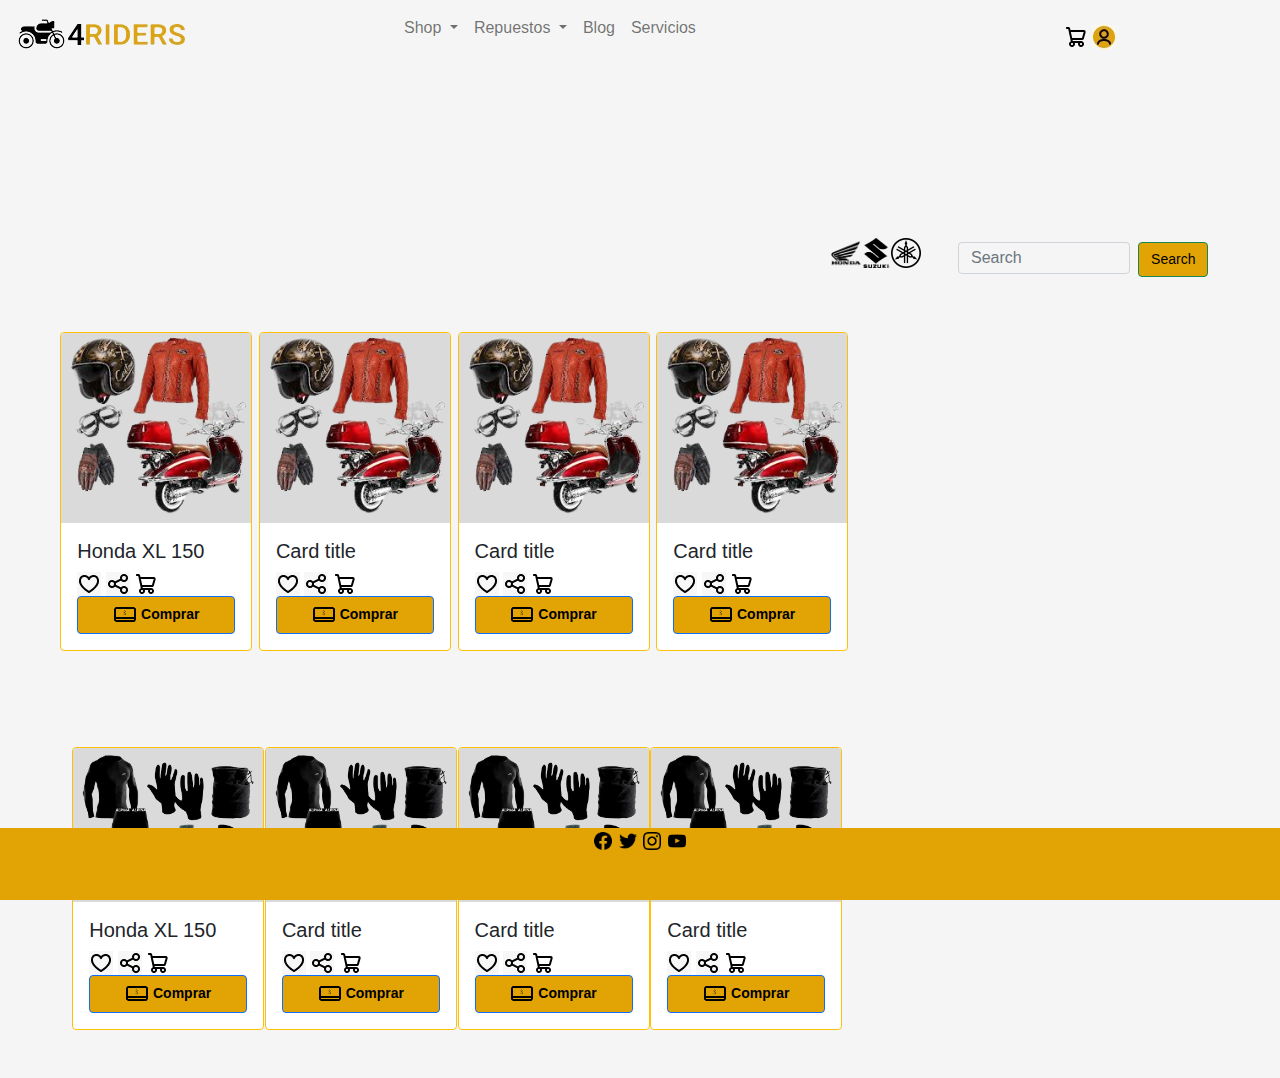
==== pages/assesorios.html @ 58c210e9 "first commit" ====
<!DOCTYPE html>
<html lang="en">
<head>
    <meta charset="UTF-8">
    <meta http-equiv="X-UA-Compatible" content="IE=edge">
    <meta name="viewport" content="width=device-width, initial-scale=1.0">
<!--linkBoostraps-->
<link rel="stylesheet" href="../bootstrap/css/bootstrap.css">
<!--estilosCss-->
<link rel="stylesheet" href="../css/main.css">

    <title>Accesorios</title>
</head>
<body id="gridAreas"class="bodyPages">
   
  <!-----------header---------->
<header>
  <!------logo------->
    <div class="imgLogo">
        <a href="../index.html"><img src="../img/logo4rider.png" class="img-fluid" alt=""></a>
    </div>
</header>

<!-----------menuNavegacion---------->

<nav class="navbar navbar-expand-lg navbar-light menu menuPages">
    <div class="container-fluid">
       <button class="navbar-toggler" type="button" data-bs-toggle="collapse" data-bs-target="#navbarSupportedContent" aria-controls="navbarSupportedContent" aria-expanded="false" aria-label="Toggle navigation">
        <span class="navbar-toggler-icon"></span>
      </button>
      <div class="collapse navbar-collapse" id="navbarSupportedContent">
        <ul class="navbar-nav me-auto mb-2 mb-lg-0 menuNav">
            <li class="nav-item dropdown">
                <a class="nav-link dropdown-toggle" href="#" id="navbarDropdown" role="button" data-bs-toggle="dropdown" aria-expanded="false">
                  Shop
                </a>
                <ul class="dropdown-menu" aria-labelledby="navbarDropdown">
                  <li><a class="dropdown-item" href="../pages/enduro.html">Enduro</a></li>
                  <li><a class="dropdown-item" href="../pages/custom.html">Custom</a></li>
                  <li><hr class="dropdown-divider"></li>
                  <li><a class="dropdown-item" href="../pages/scooter.html">Sccoter</a></li>
                  <li><a class="dropdown-item" href="../pages/econo.html">Econo</a></li>
                </ul>
              </li>
          <li class="nav-item dropdown">
            <a class="nav-link dropdown-toggle" href="#" id="navbarDropdown" role="button" data-bs-toggle="dropdown" aria-expanded="false">
            Repuestos
            </a>
            <ul class="dropdown-menu" aria-labelledby="navbarDropdown">
              <li><a class="dropdown-item" href="../pages/assesorios.html">Accesorios</a></li>
              <li><a class="dropdown-item" href="../pages/cubiertas.html">Cubiertas</a></li>
              <li><hr class="dropdown-divider"></li>
              
            </ul>
          </li>
          <li class="nav-item">
            <a class="nav-link" href="../pages/Blog.html">Blog</a>
          </li>
          <li class="nav-item">
            <a class="nav-link" href="../pages/Servicios.html">Servicios</a>
          </li>
        </ul>
      </div>
    </div>
  </nav>


<!-----------contenido---------->

<section id="hero">


<section class="pintado ">

  <!--logoMarcas-->

  <div class="container marcasPadre ">
    <div class="row smartphoneMarcas">
    <div class="col-12 col-md-12 imgMarcas d-flex">
    <img src="/img/honda-removebg-preview.png" alt="" class="LogodeMcarcasPages">
   
      <img src="/img/suzuki-removebg-preview.png" alt="" class="LogodeMcarcasPages">
  
      <img src="/img/yamaha-removebg-preview.png" alt="" class="LogodeMcarcasPages">

      
   </div>
   <form class="d-flex m-1 buscar">
    <input class="form-control me-2 busquedaBuscar" type="search" placeholder="Search" aria-label="Search">
    <button class="btn btn-outline-success botonBuscar" type="submit">Search</button>
  </form>
</div>

</section>

<!-----------galeriaDeCompras---------->

  <div class="container">
    <div class="row">
      <div class="col-12 col-md-3 p-5"><div class="card border border-warning" style="width: 12rem;">
  <img src="../img/kiss2-removebg-preview.png" class="card-img-top" alt="...">
  <div class="card-body">
    <h5 class="card-title">Honda XL 150</h5>
    <div><img src="../img/corazon.jpeg" alt="">
      <img src="../img/compartir.jpeg" alt="">
          <img src="../img/carrito.png" alt=""></div>
        <a href="#" class="btn btn-primary container-fluid fw-bold"><img src="../img/pagar.png" alt=""> Comprar</a>
  </div>
</div></div>
      <div class="col-12 col-md-3 p-5"><div class="card border border-warning" style="width: 12rem;">
  <img src="../img/kiss2-removebg-preview.png" class="card-img-top" alt="...">
  <div class="card-body">
    <h5 class="card-title">Card title</h5>
   <div><img src="../img/corazon.jpeg" alt="">
  <img src="../img/compartir.jpeg" alt="">
      <img src="../img/carrito.png" alt=""></div>
    <a href="#" class="btn btn-primary container-fluid fw-bold"><img src="../img/pagar.png" alt=""> Comprar</a>
  </div>
</div></div>
      <div class="col-12 col-md-3 p-5"><div class="card border border-warning" style="width: 12rem;">
  <img src="../img/kiss2-removebg-preview.png" class="card-img-top" alt="...">
  <div class="card-body">
    <h5 class="card-title">Card title</h5>
    <div><img src="../img/corazon.jpeg" alt="">
      <img src="../img/compartir.jpeg" alt="">
          <img src="../img/carrito.png" alt=""></div>
        <a href="#" class="btn btn-primary container-fluid fw-bold"><img src="../img/pagar.png" alt=""> Comprar</a>
  </div>
</div>
</div>
      <div class="col-12 col-md-3 p-5 "><div class="card border border-warning" style="width: 12rem;">
  <img src="../img/kiss2-removebg-preview.png" class="card-img-top" alt="...">
  <div class="card-body ">
    <h5 class="card-title">Card title</h5>
    <div><img src="../img/corazon.jpeg" alt="">
      <img src="../img/compartir.jpeg" alt="">
          <img src="../img/carrito.png" alt=""></div>
        <a href="#" class="btn btn-primary container-fluid fw-bold "><img src="../img/pagar.png" alt=""> Comprar</a>
  </div>
</div>
</div>
<div class="container">
  <div class="row">
    <div class="col-12 col-md-3 p-5"><div class="card border border-warning" style="width: 12rem;">
<img src="../img/kiss3-removebg-preview.png" class="card-img-top" alt="...">
<div class="card-body">
  <h5 class="card-title">Honda XL 150</h5>
  <div><img src="../img/corazon.jpeg" alt="">
    <img src="../img/compartir.jpeg" alt="">
        <img src="../img/carrito.png" alt=""></div>
      <a href="#" class="btn btn-primary container-fluid fw-bold"><img src="../img/pagar.png" alt=""> Comprar</a>
</div>
</div></div>
    <div class="col-12 col-md-3 p-5"><div class="card border border-warning" style="width: 12rem;">
<img src="../img/kiss3-removebg-preview.png" class="card-img-top" alt="...">
<div class="card-body">
  <h5 class="card-title">Card title</h5>
 <div><img src="../img/corazon.jpeg" alt="">
<img src="../img/compartir.jpeg" alt="">
    <img src="../img/carrito.png" alt=""></div>
  <a href="#" class="btn btn-primary container-fluid fw-bold"><img src="../img/pagar.png" alt=""> Comprar</a>
</div>
</div></div>
    <div class="col-12 col-md-3 p-5"><div class="card border border-warning" style="width: 12rem;">
<img src="../img/kiss3-removebg-preview.png" class="card-img-top" alt="...">
<div class="card-body">
  <h5 class="card-title">Card title</h5>
  <div><img src="../img/corazon.jpeg" alt="">
    <img src="../img/compartir.jpeg" alt="">
        <img src="../img/carrito.png" alt=""></div>
      <a href="#" class="btn btn-primary container-fluid fw-bold"><img src="../img/pagar.png" alt=""> Comprar</a>
</div>
</div>
</div>
    <div class="col-12 col-md-3 p-5 "><div class="card border border-warning" style="width: 12rem;">
<img src="../img/kiss3-removebg-preview.png" class="card-img-top" alt="...">
<div class="card-body ">
  <h5 class="card-title">Card title</h5>
  <div><img src="../img/corazon.jpeg" alt="">
    <img src="../img/compartir.jpeg" alt="">
        <img src="../img/carrito.png" alt=""></div>
      <a href="#" class="btn btn-primary container-fluid fw-bold "><img src="../img/pagar.png" alt=""> Comprar</a>
</div>
</div>
</div>

</section>



<aside>
   <!--usercarrito-->

  <div class="container">
    <div class="row">
      <div class="col-12 col-md-12 m-4">
        <img src="../img/carrito.png" alt="">
        <img src="../img/user.jpeg" alt="">
      </div>
     </div>
  </div>


</aside>



<footer>
  <div class="logoFace">
    <a href="https://www.facebook.com/"><img src="../img/Facebook - Negative.png" alt="" class="redes"></a>
    <a href="https://twitter.com/?lang=es"><img src="../img/Twitter - Negative.png" alt="" class="redes"></a>
    <a href="https://www.instagram.com/?hl=es-la"> <img src="../img/Instagram - Negative.png" alt="" class="redes"></a>
    <a href="https://www.youtube.com/"><img src="../img/YouTube - Negative.png" alt="" class="redes"></a>
    </div>
</footer>


    <!--boostrapsJs-->
    <script src="../bootstrap/js/bootstrap.js"></script>
</body>
</html>
---- css/main.css ----
* {
    margin: 0;
    padding: 0;
    font-family: 'Roboto', sans-serif;
}

 
 /*mobileFirts*/

/*-----------------------------------smartphone-----------------------------------------------------------*/
@media (max-width : 475px)
{
 /*body*/
 
 .bodyIndex{
    width: 95%;
    height: 100vh;
    background-image: url(../img/homemoto.jpeg);
    background-size: cover;
    background-repeat: no-repeat;
}

 

   #gridAreas{
  display: grid;
    grid-template-areas:"menu cabeza lateral"
     "menu cabeza lateral"
     "hero hero lateral"
     "hero hero lateral"
     "pie pie pie";
     ;grid-template-columns: 30% 30% 30%;
     ;grid-template-rows: 1fr 1fr 5fr 5fr 1fr;
}
  
header{
    grid-area: cabeza;
   
}

/*menuNavegacion*/

nav{
    grid-area: menu;
   
}
.menu{
    display: flex;
    flex-direction: row;
  align-items: flex-start;
  
 
    
}

 


.menuNav ul li a {
    display: block;
text-decoration: none;
   
}

.menuNav li:hover:before {
    width: 100%;
}

.menuNav ul li::before {
    content:"";
    height: 6px;
    width:0%;
    background: #E2A405;
    position: absolute;
    left: 0;
    transition: 0.4s ease-out;
   
}


#hero{
    grid-area: hero;
width: 80%;
height: 80%;
}

/*tituloIndex*/
.heroTitle {
    width: 50%;
    color: #4D4D4D;;
    text-transform: uppercase;
   position: relative;
   left: 13%;
  
}

    

.heroSubtitle {
    width: 50%;
     color: #4D4D4D;;
    position: relative;
    left: 13%;
     
}
.btn{
    background-color: #E2A405;
    font-size: 14px;
    color: black;
}
.card-img-top{
    background-color: #dadada;
}
aside{
    grid-area: lateral;
   
}
.logoMarcas{
    width: 60%;
}
.LogodeMcarcas{
    width:50px;
    height: 50px;
    padding: 5px;
}


footer {
    grid-area: pie;
    background-color: #E2A405;
    color:  #4D4D4D;
    text-align: center;
    width: 100%;
    height: 8%;
    position: fixed;
    bottom: 0;
}


#hero {
    grid-area: hero;


   }
.tituloBusqueda{
    display: flex;
    flex-direction: row;
    justify-content: space-around;

}

.titulo{
    width: 40%;
font-size: 25px;
color: #4D4D4D;;
text-transform: uppercase;



}
.tituloServicios{
font-size: 15px;
padding: 10px;
margin: 10px; 
position: relative;
left: 5px;
}


.formPadre {
padding: 5px;
margin: 5px; 
width: 100%;
display: flex;
flex-direction: column;
justify-content: space-between;
align-items: flex-start;
}

.formNombre {
padding: 5px;
margin: 10px;
}
.formNombre input {
width: 80%;
border-color: transparent;
border-bottom: 1px solid #E2A405;

}


.formPadre2{
    padding: 5px;
    margin: 5px; 
    width: 100%;
    display: flex;
    flex-direction: column;
    justify-content: space-between;
    align-items: flex-start;
}
.formDni{
    padding: 5px;
    margin: 10px;
}

.formDni input {
width: 80%;
border-color: transparent;
border-bottom: 1px solid #E2A405;

}

.formEmail{
    padding: 5px;
    margin: 10px;
}
.formEmail input {
width: 80%;
border-color: transparent;
border-bottom: 1px solid #E2A405;

}
.formTlf {
    padding: 5px;
    margin: 10px;
}
.formTlf input {
width: 80%;
border-color: transparent;
border-bottom: 1px solid #E2A405;
}


.formPadre3{
    padding: 5px;
    margin: 5px; 
    width: 100%;
display: flex;
flex-direction: row;
justify-content: space-evenly;
align-items: flex-start;
}
.formPadre4{
    padding: 5px;
    margin: 5px; 
    width: 100%;
display: flex;
flex-direction: row;
justify-content: space-evenly;
align-items: flex-start;

}
.enviar{
padding-top: 50px;
display: flex;
flex-direction: column;
align-items: center;
}
.enviar input {
 background-color: #E2A405;
 width: 20%;
 height: 25px;

}

/*laterales*/
aside {
    grid-area: lateral;
    width: 100%;
    height: 100%;
   
  }
  


/*-----------------------------------------shopPagesSmartphone--------------------------------------------**/
.bodyPages{
    width: 100%;
    height: 100vh;
    background-color: whitesmoke;
}

.LogodeMcarcasPages{
width: 25px;

}
.menuPages{
    height: 50%;
}
.pintado{
   width: 125%;
    height: 10%;
 
}
.marcasPadre{
  width: 100%;
    height: 100%;
   
      

}
.imgMarcas{
    width: 60px;
    height: 100%;
    position: relative;
    right: 10px;
}

.buscar{
  width: 10%;
    position: relative;
    left: 10px;
}
  

.busquedaBuscar{
    width: 100px;
    height: 35px;
}
.botonBuscar{
    width: 80px;
    height: 40px;
}
/*----------------------------------------smartphonepagesServicio-------------------------------------*/
.bodyPages{
    width:100%;
    height: 150vh;
 background-color: #fff;
}
#hero {
    grid-area: hero;


   }
.tituloBusqueda{
    display: flex;
    flex-direction: row;
    justify-content: space-around;

}

.titulo{
    width: 40%;
font-size: 25px;
color: #4D4D4D;;
text-transform: uppercase;



}
.tituloServicios{
font-size: 15px;
padding: 10px;
margin: 10px; 
position: relative;
left: 5px;
}


.formPadre {
padding: 5px;
margin: 5px; 
width: 100%;
display: flex;
flex-direction: column;
justify-content: space-between;
align-items: flex-start;
}

.formNombre {
padding: 5px;
margin: 10px;
}
.formNombre input {
width: 80%;
border-color: transparent;
border-bottom: 1px solid #E2A405;

}


.formPadre2{
    padding: 5px;
    margin: 5px; 
    width: 100%;
    display: flex;
    flex-direction: column;
    justify-content: space-between;
    align-items: flex-start;
}
.formDni{
    padding: 5px;
    margin: 10px;
}

.formDni input {
width: 80%;
border-color: transparent;
border-bottom: 1px solid #E2A405;

}

.formEmail{
    padding: 5px;
    margin: 10px;
}
.formEmail input {
width: 80%;
border-color: transparent;
border-bottom: 1px solid #E2A405;

}
.formTlf {
    padding: 5px;
    margin: 10px;
}
.formTlf input {
width: 80%;
border-color: transparent;
border-bottom: 1px solid #E2A405;
}


.formPadre3{
    padding: 5px;
    margin: 5px; 
    width: 100%;
display: flex;
flex-direction: row;
justify-content: space-evenly;
align-items: flex-start;
}
.formPadre4{
    padding: 5px;
    margin: 5px; 
    width: 100%;
display: flex;
flex-direction: row;
justify-content: space-evenly;
align-items: flex-start;

}
.enviar{
padding-top: 50px;
display: flex;
flex-direction: column;
align-items: center;
}
.enviar input {
 background-color: #E2A405;
 width: 20%;
 height: 25px;

}

/*laterales*/
aside {
    grid-area: lateral;
    width: 100%;
    height: 100%;
   
  }

}


/*-------------------------------------------tablet-----------------------------------------------------*/

@media ( min-width :476px) and ( max-width :1023px) 
{

/*body*/

.bodyIndex{
    width: 100%;
    height: 100vh;
    background-image:url(../img/homemoto.jpeg);
    background-size: cover;
    background-position: center;
    background-repeat: no-repeat;
}
#gridAreas{
      display: grid;
    grid-template-areas:"cabeza menu lateral"
     "cabeza menu lateral"
     "hero hero lateral"
     "hero hero lateral"
     "pie pie pie";
     ;grid-template-columns: 30% 50% 20%;
     ;grid-template-rows: 1fr 1fr 5fr 5fr 1fr;
}

header{
    grid-area: cabeza;
   
}

/*menuNavegacion*/

nav{
    grid-area: menu;
   
}
.menu{
    display: flex;
    flex-direction: row;
  align-items: flex-start;
  
 
    
}

 


.menuNav ul li a {
    display: block;
text-decoration: none;
   
}

.menuNav li:hover:before {
    width: 100%;
}

.menuNav ul li::before {
    content:"";
    height: 6px;
    width:0%;
    background: #E2A405;
    position: absolute;
    left: 0;
    transition: 0.4s ease-out;
   
}


#hero{
    grid-area: hero;
width: 80%;
height: 80%;
}

/*tituloIndex*/
.heroTitle {
    width: 50%;
    color: #4D4D4D;;
    text-transform: uppercase;
   position: relative;
   left: 13%;
   top: 5%;
}

    

.heroSubtitle {
    width: 50%;
     color: #4D4D4D;;
    position: relative;
    left: 13%;
    top: 5%;
     
}
.btn{
    background-color: #E2A405;
    font-size: 14px;
    color: black;
}
.card-img-top{
    background-color: #dadada;
}
aside{
    grid-area: lateral;
   
}

.LogodeMcarcas{
    width:50px;
    height: 50px;
    padding: 5px;
}
.container{
  width: 97%;

}


footer {
    grid-area: pie;
    background-color: #E2A405;
    color:  #4D4D4D;
    text-align: center;
    width: 100%;
    height: 8%;
    position: fixed;
    bottom: 0;
}
/*-----------------------------------------shopPagesTablet--------------------------------------------**/
.bodyPages{
    width: 100%;
    height: 100vh;
    background-color: whitesmoke;
}

.LogodeMcarcasPages{
width: 30px;

}
.menuPages{
    height: 50%;
}
.pintado{
  
    width: 125%;
    height: 10%;
  
}
.marcasPadre{
  width: 40%;
    height: 100%;
    position: relative;
    left: 50%;

}
.imgMarcas{
    width: 30%;
    height: 100%;
}

.buscar{
    width: 67%;
    height: 10%;
}
/*--------------------------------------pagesServiciosTablet-----------------------*/

.bodyIndex{
    width: 90%;
    height: 90vh;
  background-color: whitesmoke;
}

    /*logoPrincipal*/
    
    .logo {
    
        width: 100%;
        height: 100%;
        display: flex;
        flex-direction: row;
        justify-content: flex-start;
        align-items: flex-end;
    }
    .imgLogo{
    width: 80%;
    height: 60%;
    padding: 5px;
    margin: 5px;
    
    
    }
    
    /*contenido*/
    
    #hero {
        grid-area: hero;
    padding-top: 100px;
    
       }
   .tituloServicios{
   position: relative;
   left: 3%;
        
     
    }
  


.tituloPages{
    width: 30%;
    font-size: 25px;
    color: #4D4D4D;;
    text-transform: uppercase;
    position: relative;
  padding: 15px;
  margin: 10px;

   
  
}



.formPadre {
    padding: 10px;
    margin: 10px; 
    width: 100%;
    height: 505;
    display: flex;
   flex-direction: row;
   justify-content: space-around;
   align-items: flex-start;
}

.formNombre {
    width: 30%;
}
.formNombre input {
    width: 80%;
   border-color: transparent;
 border-bottom: 1px solid #E2A405;
  
}


.formPadre2{
    padding: 10px;
    margin: 10px; 
    width: 100%;
    height: 505;
    display: flex;
   flex-direction: row;
   justify-content: space-around;
   align-items: flex-start;
}
.formDni{
    width: 30%;
}

.formDni {
    width: 30%;
}
.formDni input {
    width: 80%;
    border-color: transparent;
  border-bottom: 1px solid #E2A405;
   
 }

 .formEmail{
    width: 30%;
 }
 .formEmail input {
    width: 80%;
    border-color: transparent;
  border-bottom: 1px solid #E2A405;
   
 }
.formTlf {
    width: 30%;
}
 .formTlf input {
    width: 80%;
    border-color: transparent;
  border-bottom: 1px solid #E2A405;
}


.formPadre3{
    padding: 10px;
    margin: 10px; 
    width: 100%;
    height: 505;
    display: flex;
   flex-direction: row;
   justify-content: space-evenly;
   align-items: flex-start;
}
.enviar{
    padding-top: 50px;
    display: flex;
    flex-direction: column;
    align-items: center;
}
 .enviar input {
     background-color: #E2A405;
     width: 20%;
     height: 25px;

 }

    /*laterales*/
    aside {
        grid-area: lateral;
        width: 100%;
        height: 100%;
        
       
      }
 /*logosMarcas*/

.marcasLogoPages{
    width: 28px;
    height:25px;
    padding: 5px;
    margin: 5px;
   
  
}
.logoDeMarcasPages{
    width: 15%;
    padding: 5px;
  margin: 5px;
  position: relative;
  left: 80%;
  bottom: 26%;

 

}


.marcasLogoPagesSmarphone{
    display: none;
   
  
}
.logoDeMarcasPagesSmarphone{
  display: none;

}

.carritoPages{
    width: 50%;   
   height: 12%;
   padding: 5px;
   margin: 5px;
   display: flex;
   flex-direction: row;
   justify-content: flex-start;
   align-items: center
  }
  
  .userCarritoPages{
     width: 30%;
     height: 35%;
     padding: 2px;
     margin: 2px;
    }

    /*barraDeBusqueda*/
.busqueda{
    width: 100%;
    height: 50px;
    max-width: 400px;
    position: relative;
    bottom:33%;
    left: 94%;
    overflow: hidden;
    
}
.buscar input {
    width: 80%;
    height: 40%;
    background: none;
    color: #fff;
    

}
.busquedaSmarphone{
    display: none;
}
    /*footer*/
    
     footer {
        grid-area: pie;
        background-color: #E2A405;
        color:  #4D4D4D;
        text-align: center;
        width: 100%;
        height: 8%;
        position: fixed;
        bottom: 0;
    }
    .redes {
        width: 20px;
        padding: 1px;
       
    }
    /*iconoWs*/
    .iconoWs {
        width: 45px;
        position: fixed;
        left: 95%;
      top: 89%;
    }

}


/*-----------------------------------desktop-----------------------------------------------------------*/
@media ( min-width :1024px) 
{


.bodyIndex{
    width: 95%;
    height: 100vh;
    background-image: url(../img/homemoto.jpeg);
    background-size: cover;
    background-repeat: no-repeat;
}

#gridAreas{
 display: grid;
    grid-template-areas:"cabeza menu lateral"
     "cabeza menu lateral"
     "hero hero lateral"
     "hero hero lateral"
     "pie pie pie";
     ;grid-template-columns: 30% 50% 20%;
     ;grid-template-rows: 1fr 1fr 5fr 5fr 1fr;
}

header{
    grid-area: cabeza;
   
}

/*menuNavegacion*/

nav{
    grid-area: menu;
   
}
.menu{
    display: flex;
    flex-direction: row;
  align-items: flex-start;
  
 
    
}

 


.menuNav ul li a {
    display: block;
text-decoration: none;
   
}

.menuNav li:hover:before {
    width: 100%;
}

.menuNav ul li::before {
    content:"";
    height: 6px;
    width:0%;
    background: #E2A405;
    position: absolute;
    left: 0;
    transition: 0.4s ease-out;
   
}


#hero{
    grid-area: hero;
width: 80%;
height: 80%;
}

/*tituloIndex*/
.heroTitle {
    width: 50%;
    color: #4D4D4D;;
    text-transform: uppercase;
   position: relative;
   left: 13%;
   top: 5%;
}

    

.heroSubtitle {
    width: 50%;
     color: #4D4D4D;;
    position: relative;
    left: 13%;
    top: 5%;
     
}
.btn{
    background-color: #E2A405;
    font-size: 14px;
    color: black;
}
.card-img-top{
    background-color: #dadada;
}
aside{
    grid-area: lateral;
   
}

.LogodeMcarcas{
    width:50px;
    height: 50px;
    padding: 5px;
}
.container{
  width: 97%;

}


footer {
    grid-area: pie;
    background-color: #E2A405;
    color:  #4D4D4D;
    text-align: center;
    width: 100%;
    height: 8%;
    position: fixed;
    bottom: 0;
}

/*-----------------------------------------shopPages--------------------------------------------**/
.bodyPages{
    width: 100%;
    height: 100vh;
    background-color: whitesmoke;
}

.LogodeMcarcasPages{
width: 30px;

}
.menuPages{
    height: 50%;
}
.pintado{
  
    width: 125%;
    height: 10%;
  
}
.marcasPadre{
  width: 40%;
    height: 100%;
    position: relative;
    left: 50%;

}
.imgMarcas{
    width: 30%;
    height: 100%;
}

.buscar{
    width: 67%;
    height: 10%;
}
/*--------------------------------------pagesServicios-----------------------*/



.bodyIndex{
    width: 90%;
    height: 90vh;
  background-color: whitesmoke;
}

    /*logoPrincipal*/
    
    .logo {
    
        width: 100%;
        height: 100%;
        display: flex;
        flex-direction: row;
        justify-content: flex-start;
        align-items: flex-end;
    }
    .imgLogo{
    width: 80%;
    height: 60%;
    padding: 5px;
    margin: 5px;
    
    
    }
    
    /*contenido*/
    
    #hero {
        grid-area: hero;
    padding-top: 100px;
    
       }
   .tituloServicios{
   position: relative;
   left: 3%;
        
     
    }
  


.tituloPages{
    width: 30%;
    font-size: 25px;
    color: #4D4D4D;;
    text-transform: uppercase;
    position: relative;
  padding: 15px;
  margin: 10px;

   
  
}



.formPadre {
    padding: 10px;
    margin: 10px; 
    width: 100%;
    height: 505;
    display: flex;
   flex-direction: row;
   justify-content: space-around;
   align-items: flex-start;
}

.formNombre {
    width: 30%;
}
.formNombre input {
    width: 80%;
   border-color: transparent;
 border-bottom: 1px solid #E2A405;
  
}


.formPadre2{
    padding: 10px;
    margin: 10px; 
    width: 100%;
    height: 505;
    display: flex;
   flex-direction: row;
   justify-content: space-around;
   align-items: flex-start;
}
.formDni{
    width: 30%;
}

.formDni {
    width: 30%;
}
.formDni input {
    width: 80%;
    border-color: transparent;
  border-bottom: 1px solid #E2A405;
   
 }

 .formEmail{
    width: 30%;
 }
 .formEmail input {
    width: 80%;
    border-color: transparent;
  border-bottom: 1px solid #E2A405;
   
 }
.formTlf {
    width: 30%;
}
 .formTlf input {
    width: 80%;
    border-color: transparent;
  border-bottom: 1px solid #E2A405;
}


.formPadre3{
    padding: 10px;
    margin: 10px; 
    width: 100%;
    height: 505;
    display: flex;
   flex-direction: row;
   justify-content: space-evenly;
   align-items: flex-start;
}
.enviar{
    padding-top: 50px;
    display: flex;
    flex-direction: column;
    align-items: center;
}
 .enviar input {
     background-color: #E2A405;
     width: 20%;
     height: 25px;

 }

    /*laterales*/
    aside {
        grid-area: lateral;
        width: 100%;
        height: 100%;
        
       
      }
 /*logosMarcas*/

.marcasLogoPages{
    width: 28px;
    height:25px;
    padding: 5px;
    margin: 5px;
   
  
}
.logoDeMarcasPages{
    width: 15%;
    padding: 5px;
  margin: 5px;
  position: relative;
  left: 80%;
  bottom: 26%;

 

}


.marcasLogoPagesSmarphone{
    display: none;
   
  
}
.logoDeMarcasPagesSmarphone{
  display: none;

}

.carritoPages{
    width: 50%;   
   height: 12%;
   padding: 5px;
   margin: 5px;
   display: flex;
   flex-direction: row;
   justify-content: flex-start;
   align-items: center
  }
  
  .userCarritoPages{
     width: 30%;
     height: 35%;
     padding: 2px;
     margin: 2px;
    }

    /*barraDeBusqueda*/
.busqueda{
    width: 100%;
    height: 50px;
    max-width: 400px;
    position: relative;
    bottom:33%;
    left: 94%;
    overflow: hidden;
    
}
.buscar input {
    width: 80%;
    height: 40%;
    background: none;
    color: #fff;
    

}
.busquedaSmarphone{
    display: none;
}
    /*footer*/
    
     footer {
        grid-area: pie;
        background-color: #E2A405;
        color:  #4D4D4D;
        text-align: center;
        width: 100%;
        height: 8%;
        position: fixed;
        bottom: 0;
    }
    .redes {
        width: 20px;
        padding: 1px;
       
    }
    /*iconoWs*/
    .iconoWs {
        width: 45px;
        position: fixed;
        left: 95%;
      top: 89%;
    }


}
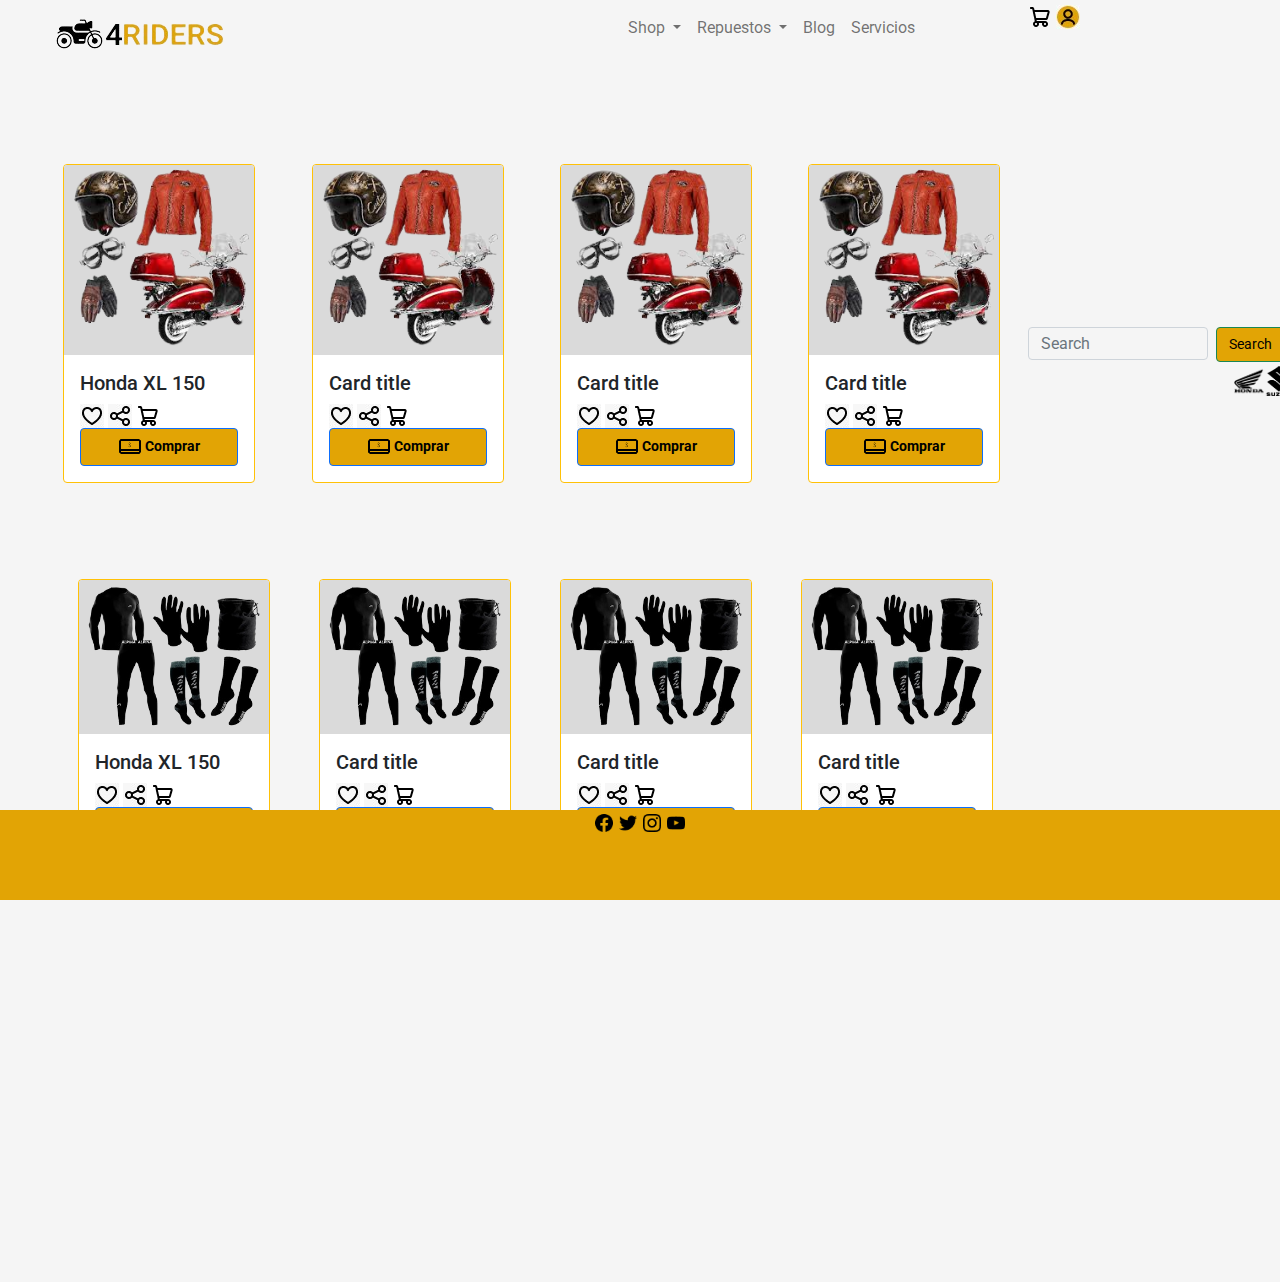
==== commit 4018c8ef: "smarphone" ====
--- a/pages/assesorios.html
+++ b/pages/assesorios.html
@@ -4,6 +4,18 @@
     <meta charset="UTF-8">
     <meta http-equiv="X-UA-Compatible" content="IE=edge">
     <meta name="viewport" content="width=device-width, initial-scale=1.0">
+          <!--tipoGrafia-->
+<link rel="preconnect" href="https://fonts.googleapis.com">
+<link rel="preconnect" href="https://fonts.gstatic.com" crossorigin>
+<link href="https://fonts.googleapis.com/css2?family=Roboto&family=The+Nautigal:wght@700&display=swap" rel="stylesheet">
+  <!--favicon-->
+<link rel="shortcut icon" href="../favicon.ico.ico" type="image/x-icon">
+<link rel="icon" href="../favicon.ico.ico" type="image/x-icon">
+  <!--animacion-->
+  <link
+  rel="stylesheet"
+  href="https://cdnjs.cloudflare.com/ajax/libs/animate.css/4.1.1/animate.min.css"
+  />
 <!--linkBoostraps-->
 <link rel="stylesheet" href="../bootstrap/css/bootstrap.css">
 <!--estilosCss-->
@@ -70,29 +82,6 @@
 <section id="hero">
 
 
-<section class="pintado ">
-
-  <!--logoMarcas-->
-
-  <div class="container marcasPadre ">
-    <div class="row smartphoneMarcas">
-    <div class="col-12 col-md-12 imgMarcas d-flex">
-    <img src="/img/honda-removebg-preview.png" alt="" class="LogodeMcarcasPages">
-   
-      <img src="/img/suzuki-removebg-preview.png" alt="" class="LogodeMcarcasPages">
-  
-      <img src="/img/yamaha-removebg-preview.png" alt="" class="LogodeMcarcasPages">
-
-      
-   </div>
-   <form class="d-flex m-1 buscar">
-    <input class="form-control me-2 busquedaBuscar" type="search" placeholder="Search" aria-label="Search">
-    <button class="btn btn-outline-success botonBuscar" type="submit">Search</button>
-  </form>
-</div>
-
-</section>
-
 <!-----------galeriaDeCompras---------->
 
   <div class="container">
@@ -188,22 +177,45 @@
 
 
 
+<!--lateral-->
+
 <aside>
-   <!--usercarrito-->
-
-  <div class="container">
-    <div class="row">
-      <div class="col-12 col-md-12 m-4">
-        <img src="../img/carrito.png" alt="">
-        <img src="../img/user.jpeg" alt="">
-      </div>
-     </div>
-  </div>
-
-
-</aside>
-
-
+
+  <!--userCarrito-->
+
+<div class="userCarritoPages">
+
+        <div class="carritoUser">
+          <img src="../img/carrito.png" alt="">
+          <img src="../img/user.jpeg" alt="">
+            </div>
+                 </div>
+
+  <!--logoMarcasYBusqueda-->
+
+                 <div class="logoMarcasYBusqueda">
+
+                <form class="d-flex m-1 buscar">
+                 <input class="form-control me-2 busquedaBuscar" type="search" placeholder="Search" aria-label="Search">
+                 <button class="btn btn-outline-success botonBuscar" type="submit">Search</button>
+               </form>
+             </div>
+
+      <div class="container marcasPadre ">
+        <div class="row smartphoneMarcas">
+        <div class="col-12 col-md-12 imgMarcas d-flex">
+        <img src="/img/honda-removebg-preview.png" alt="" class="LogodeMcarcasPages">
+       
+          <img src="/img/suzuki-removebg-preview.png" alt="" class="LogodeMcarcasPages">
+      
+          <img src="/img/yamaha-removebg-preview.png" alt="" class="LogodeMcarcasPages">
+    
+          
+    
+            </aside>
+
+
+<!--footer-->
 
 <footer>
   <div class="logoFace">
--- a/css/main.css
+++ b/css/main.css
@@ -17,22 +17,31 @@
     height: 100vh;
     background-image: url(../img/homemoto.jpeg);
     background-size: cover;
+    background-position: center;
     background-repeat: no-repeat;
-}
-
- 
+
+}
+
+ /*estructuraConGrid*/
 
    #gridAreas{
   display: grid;
     grid-template-areas:"menu cabeza lateral"
-     "menu cabeza lateral"
+    "menu cabeza lateral"
      "hero hero lateral"
      "hero hero lateral"
+     "carrusel carrusel carrusel"
+     "carrusel carrusel carrusel"
+     "carrusel carrusel carrusel"
+     "carrusel carrusel carrusel"
      "pie pie pie";
-     ;grid-template-columns: 30% 30% 30%;
-     ;grid-template-rows: 1fr 1fr 5fr 5fr 1fr;
-}
-  
+     ;grid-template-columns: 25% 50% 20%;
+     ;grid-template-rows: 1fr 2fr 2fr 1fr 1r 3fr 3fr 1fr 1fr;
+}
+  
+
+/*header*/
+
 header{
     grid-area: cabeza;
    
@@ -48,13 +57,9 @@
     display: flex;
     flex-direction: row;
   align-items: flex-start;
-  
- 
-    
-}
-
- 
-
+
+     
+}
 
 .menuNav ul li a {
     display: block;
@@ -77,40 +82,36 @@
    
 }
 
+/*contenido*/
 
 #hero{
     grid-area: hero;
-width: 80%;
+width: 100%;
 height: 80%;
 }
 
 /*tituloIndex*/
+
 .heroTitle {
-    width: 50%;
+    width: 80%;
     color: #4D4D4D;;
     text-transform: uppercase;
    position: relative;
-   left: 13%;
-  
-}
-
-    
+   left: 25%;
+   font-size: 35px;
+  
+}
 
 .heroSubtitle {
-    width: 50%;
+    width: 80%;
      color: #4D4D4D;;
     position: relative;
-    left: 13%;
+    left: 25%;
+    font-size: 15px;
      
 }
-.btn{
-    background-color: #E2A405;
-    font-size: 14px;
-    color: black;
-}
-.card-img-top{
-    background-color: #dadada;
-}
+
+/*lateral*/
 aside{
     grid-area: lateral;
    
@@ -124,42 +125,147 @@
     padding: 5px;
 }
 
-
+.userCarrito{
+    display: flex;
+    flex-direction: row;
+    padding-left: 40px;
+}  
+/*carrusel*/
+
+.carrusel{
+    grid-area: carrusel;
+background-color: whitesmoke;
+
+width: 116%;
+height: 800px;
+margin-top: 100%;
+}
+
+#carouselExampleControls{
+margin-left: 10px;
+margin-top: 10%;
+margin-bottom: 3%;
+    
+}
+.heroTitleCarru{
+    width: 100%;
+    font-size: 30px;
+    padding-top:10%;
+    padding-left: 20px;
+}
+.heroSubtitleCarru{
+padding-left: 20px;
+}
+
+/*newsletter*/
+.newsletter{
+ position: relative;
+ text-align: center;
+}
+ 
+.formEmailindex input {
+    margin-top:65px;
+    width: 65%;
+    border-color: transparent;
+  border-bottom: 1px solid #E2A405;
+   
+ }
+
+ .botonsuscribir{
+     margin-top:25px;
+     width: 60%;
+ }
+
+ /*footer*/
+ 
 footer {
     grid-area: pie;
     background-color: #E2A405;
     color:  #4D4D4D;
     text-align: center;
     width: 100%;
-    height: 8%;
+    height: 10%;
     position: fixed;
     bottom: 0;
 }
 
 
+/*-----------------------------------------shopPagesSmartphone--------------------------------------------**/
+.bodyPages{
+    width: 100%;
+    height: 100vh;
+    background-color: whitesmoke;
+}
+ 
+.btn{
+    background-color: #E2A405;
+    font-size: 14px;
+    color: black;
+}
+.card-img-top{
+    background-color: #dadada;
+}
+
+
+
+/*----------------------------------------smartphonepagesServicio-------------------------------------*/
+
+/*contenido*/
+
 #hero {
     grid-area: hero;
-
-
+    padding-top: 35%;
+   
    }
-.tituloBusqueda{
-    display: flex;
-    flex-direction: row;
-    justify-content: space-around;
-
-}
-
+
+ /*tituloDeFomulario*/
 .titulo{
     width: 40%;
-font-size: 25px;
-color: #4D4D4D;;
+    color: #4D4D4D;;
 text-transform: uppercase;
 
-
-
+}
+/*barraDeBusqueda*/
+
+.LogodeMcarcasPages{
+    width: 25px;
+}
+.logoMarcasYBusqueda{
+    padding-top: 40%;
+}
+.busquedaBuscar{
+    width: 170px;
+    height: 35px;
+    position: relative;
+    right: 180px;
+}
+.botonBuscar{
+    width: 70px;
+    height: 35px;
+    position: relative;
+    right: 185px;
+}
+
+.marcasPadre{
+    padding-top: 10px;
+    position: relative;
+    right: 50px;
+}
+
+.LogodeMcarcasPages{
+    margin:8px;
+}
+
+
+/*formulario*/
+
+.solicitud{
+    font-size: 15px;
+}
+.datos{
+    font-size: 10px;
 }
 .tituloServicios{
-font-size: 15px;
 padding: 10px;
 margin: 10px; 
 position: relative;
@@ -266,200 +372,18 @@
 /*laterales*/
 aside {
     grid-area: lateral;
-    width: 100%;
-    height: 100%;
+     width: 100%;
    
   }
-  
-
-
-/*-----------------------------------------shopPagesSmartphone--------------------------------------------**/
-.bodyPages{
-    width: 100%;
-    height: 100vh;
-    background-color: whitesmoke;
-}
-
-.LogodeMcarcasPages{
-width: 25px;
-
-}
-.menuPages{
-    height: 50%;
-}
-.pintado{
-   width: 125%;
-    height: 10%;
- 
-}
-.marcasPadre{
-  width: 100%;
-    height: 100%;
-   
-      
-
-}
-.imgMarcas{
-    width: 60px;
-    height: 100%;
-    position: relative;
-    right: 10px;
-}
-
-.buscar{
-  width: 10%;
-    position: relative;
-    left: 10px;
-}
-  
-
-.busquedaBuscar{
-    width: 100px;
-    height: 35px;
-}
-.botonBuscar{
-    width: 80px;
-    height: 40px;
-}
-/*----------------------------------------smartphonepagesServicio-------------------------------------*/
-.bodyPages{
-    width:100%;
-    height: 150vh;
- background-color: #fff;
-}
-#hero {
-    grid-area: hero;
-
-
-   }
-.tituloBusqueda{
+
+  .userCarritoPages{
+   padding-left: 20px;
+   padding-top: 20px;
+}
+.carritoUser{
     display: flex;
     flex-direction: row;
-    justify-content: space-around;
-
-}
-
-.titulo{
-    width: 40%;
-font-size: 25px;
-color: #4D4D4D;;
-text-transform: uppercase;
-
-
-
-}
-.tituloServicios{
-font-size: 15px;
-padding: 10px;
-margin: 10px; 
-position: relative;
-left: 5px;
-}
-
-
-.formPadre {
-padding: 5px;
-margin: 5px; 
-width: 100%;
-display: flex;
-flex-direction: column;
-justify-content: space-between;
-align-items: flex-start;
-}
-
-.formNombre {
-padding: 5px;
-margin: 10px;
-}
-.formNombre input {
-width: 80%;
-border-color: transparent;
-border-bottom: 1px solid #E2A405;
-
-}
-
-
-.formPadre2{
-    padding: 5px;
-    margin: 5px; 
-    width: 100%;
-    display: flex;
-    flex-direction: column;
-    justify-content: space-between;
-    align-items: flex-start;
-}
-.formDni{
-    padding: 5px;
-    margin: 10px;
-}
-
-.formDni input {
-width: 80%;
-border-color: transparent;
-border-bottom: 1px solid #E2A405;
-
-}
-
-.formEmail{
-    padding: 5px;
-    margin: 10px;
-}
-.formEmail input {
-width: 80%;
-border-color: transparent;
-border-bottom: 1px solid #E2A405;
-
-}
-.formTlf {
-    padding: 5px;
-    margin: 10px;
-}
-.formTlf input {
-width: 80%;
-border-color: transparent;
-border-bottom: 1px solid #E2A405;
-}
-
-
-.formPadre3{
-    padding: 5px;
-    margin: 5px; 
-    width: 100%;
-display: flex;
-flex-direction: row;
-justify-content: space-evenly;
-align-items: flex-start;
-}
-.formPadre4{
-    padding: 5px;
-    margin: 5px; 
-    width: 100%;
-display: flex;
-flex-direction: row;
-justify-content: space-evenly;
-align-items: flex-start;
-
-}
-.enviar{
-padding-top: 50px;
-display: flex;
-flex-direction: column;
-align-items: center;
-}
-.enviar input {
- background-color: #E2A405;
- width: 20%;
- height: 25px;
-
-}
-
-/*laterales*/
-aside {
-    grid-area: lateral;
-    width: 100%;
-    height: 100%;
-   
-  }
+}
 
 }
 
@@ -893,7 +817,7 @@
 
 
 .bodyIndex{
-    width: 95%;
+    width: 100%;
     height: 100vh;
     background-image: url(../img/homemoto.jpeg);
     background-size: cover;
@@ -906,14 +830,18 @@
      "cabeza menu lateral"
      "hero hero lateral"
      "hero hero lateral"
+     "hero hero lateral"
+     "carrusel carrusel carrusel"
+     "carrusel carrusel carrusel"
      "pie pie pie";
-     ;grid-template-columns: 30% 50% 20%;
-     ;grid-template-rows: 1fr 1fr 5fr 5fr 1fr;
+     ;grid-template-columns: 30% 50% 30%;
+     ;grid-template-rows: 1fr 1fr 3fr 3fr 2fr 2fr 2fr 2fr;
 }
 
 header{
     grid-area: cabeza;
-   
+   position: relative;
+   left: 10%;
 }
 
 /*menuNavegacion*/
@@ -923,15 +851,12 @@
    
 }
 .menu{
+    margin-left: 35%;
     display: flex;
     flex-direction: row;
   align-items: flex-start;
-  
- 
-    
-}
-
- 
+    
+}
 
 
 .menuNav ul li a {
@@ -952,24 +877,25 @@
     position: absolute;
     left: 0;
     transition: 0.4s ease-out;
-   
-}
-
+}
+
+/*contenido*/
 
 #hero{
     grid-area: hero;
-width: 80%;
-height: 80%;
+width: 100%;
+height: 900px;
 }
 
 /*tituloIndex*/
+
 .heroTitle {
     width: 50%;
     color: #4D4D4D;;
     text-transform: uppercase;
    position: relative;
    left: 13%;
-   top: 5%;
+   top: 8%;
 }
 
     
@@ -979,19 +905,28 @@
      color: #4D4D4D;;
     position: relative;
     left: 13%;
-    top: 5%;
-     
-}
-.btn{
-    background-color: #E2A405;
-    font-size: 14px;
-    color: black;
-}
-.card-img-top{
-    background-color: #dadada;
-}
+    top: 8%;     
+}
+
+/*laterales*/
+
 aside{
     grid-area: lateral;
+  
+   
+}
+
+
+.Marcasindex{
+    display: flex;
+    flex-direction: column;
+    justify-content: flex-end;
+    align-items: flex-end;
+
+}
+
+.logoMarcas{
+    padding-top: 13%;
    
 }
 
@@ -1000,11 +935,47 @@
     height: 50px;
     padding: 5px;
 }
-.container{
-  width: 97%;
-
-}
-
+
+
+/*carrusel*/
+
+.carrusel{
+    grid-area: carrusel;
+background-color: whitesmoke;
+width: 100%;
+height: 1500px;
+
+}
+
+#carouselExampleControls{
+margin-left: 10px;
+margin-top: 10%;
+margin-bottom: 3%;
+    
+}
+
+
+/*newsletter*/
+.newsletter{
+ position: relative;
+ text-align: center;
+}
+ 
+.formEmailindex input {
+    margin-top:65px;
+    width: 40%;
+    border-color: transparent;
+  border-bottom: 1px solid #E2A405;
+   
+ }
+
+ .botonsuscribir{
+     margin-top:25px;
+     width: 20%;
+ }
+
+
+ /*footer*/
 
 footer {
     grid-area: pie;
@@ -1012,7 +983,7 @@
     color:  #4D4D4D;
     text-align: center;
     width: 100%;
-    height: 8%;
+    height: 10%;
     position: fixed;
     bottom: 0;
 }
@@ -1049,6 +1020,23 @@
     height: 100%;
 }
 
+.btn{
+    background-color: #E2A405;
+    font-size: 14px;
+    color: black;
+}
+.card-img-top{
+    background-color: #dadada;
+}
+aside{
+    grid-area: lateral;
+   
+}
+
+.container{
+  width: 97%;
+
+}
 .buscar{
     width: 67%;
     height: 10%;
@@ -1283,18 +1271,7 @@
 .busquedaSmarphone{
     display: none;
 }
-    /*footer*/
-    
-     footer {
-        grid-area: pie;
-        background-color: #E2A405;
-        color:  #4D4D4D;
-        text-align: center;
-        width: 100%;
-        height: 8%;
-        position: fixed;
-        bottom: 0;
-    }
+
     .redes {
         width: 20px;
         padding: 1px;
@@ -1309,4 +1286,5 @@
     }
 
 
+
 }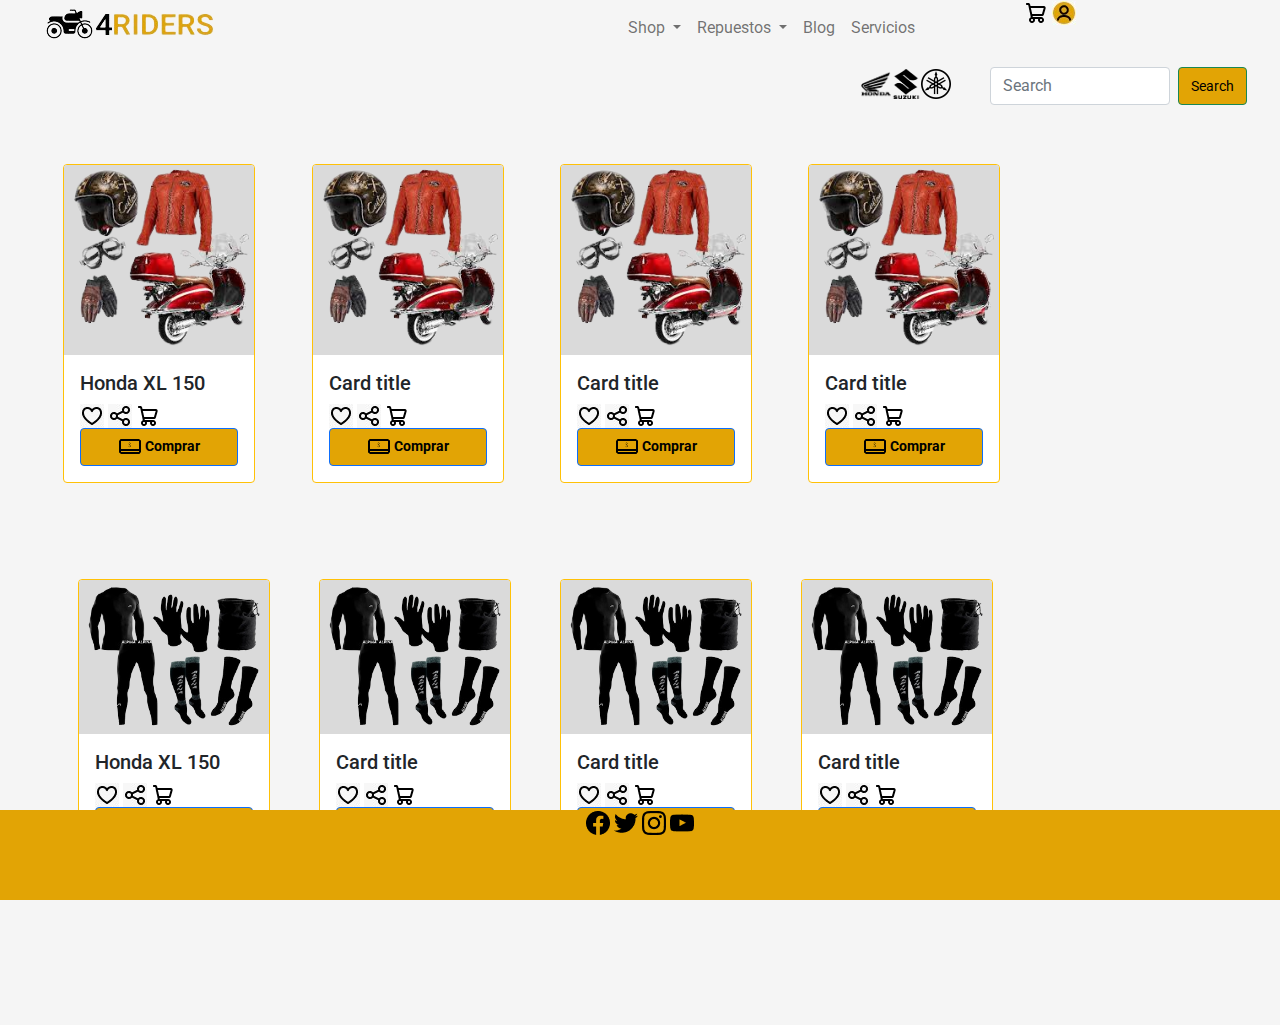
==== commit a6a708ac: "srvicio" ====
--- a/pages/assesorios.html
+++ b/pages/assesorios.html
@@ -204,11 +204,11 @@
       <div class="container marcasPadre ">
         <div class="row smartphoneMarcas">
         <div class="col-12 col-md-12 imgMarcas d-flex">
-        <img src="/img/honda-removebg-preview.png" alt="" class="LogodeMcarcasPages">
+        <img src="../img/honda-removebg-preview.png" alt="" class="LogodeMcarcasPages">
        
-          <img src="/img/suzuki-removebg-preview.png" alt="" class="LogodeMcarcasPages">
+          <img src="../img/suzuki-removebg-preview.png" alt="" class="LogodeMcarcasPages">
       
-          <img src="/img/yamaha-removebg-preview.png" alt="" class="LogodeMcarcasPages">
+          <img src="../img/yamaha-removebg-preview.png" alt="" class="LogodeMcarcasPages">
     
           
     
--- a/css/main.css
+++ b/css/main.css
@@ -142,18 +142,18 @@
 }
 
 #carouselExampleControls{
-margin-left: 10px;
+margin-left: 8px;
 margin-top: 10%;
 margin-bottom: 3%;
     
 }
-.heroTitleCarru{
+.heroTitleCarruSmarphone{
     width: 100%;
     font-size: 30px;
     padding-top:10%;
-    padding-left: 20px;
-}
-.heroSubtitleCarru{
+    padding-left: 15px;
+}
+.heroSubtitleCarruSmarphone{
 padding-left: 20px;
 }
 
@@ -815,6 +815,7 @@
 @media ( min-width :1024px) 
 {
 
+/*body*/
 
 .bodyIndex{
     width: 100%;
@@ -823,6 +824,8 @@
     background-size: cover;
     background-repeat: no-repeat;
 }
+
+/*estructuracongrid*/
 
 #gridAreas{
  display: grid;
@@ -838,6 +841,8 @@
      ;grid-template-rows: 1fr 1fr 3fr 3fr 2fr 2fr 2fr 2fr;
 }
 
+/*header*/
+
 header{
     grid-area: cabeza;
    position: relative;
@@ -898,7 +903,6 @@
    top: 8%;
 }
 
-    
 
 .heroSubtitle {
     width: 50%;
@@ -939,8 +943,19 @@
 
 /*carrusel*/
 
+.heroTitleCarru{
+    width: 100%;
+    font-size: 30px;
+    padding-top:2%;
+    padding-left: 50px;
+}
+.heroSubtitleCarru{
+padding-left: 80px;
+
+}
+
 .carrusel{
-    grid-area: carrusel;
+grid-area: carrusel;
 background-color: whitesmoke;
 width: 100%;
 height: 1500px;
@@ -949,7 +964,7 @@
 
 #carouselExampleControls{
 margin-left: 10px;
-margin-top: 10%;
+margin-top: 5%;
 margin-bottom: 3%;
     
 }
@@ -1043,34 +1058,9 @@
 }
 /*--------------------------------------pagesServicios-----------------------*/
 
-
-
-.bodyIndex{
-    width: 90%;
-    height: 90vh;
-  background-color: whitesmoke;
-}
-
-    /*logoPrincipal*/
-    
-    .logo {
-    
-        width: 100%;
-        height: 100%;
-        display: flex;
-        flex-direction: row;
-        justify-content: flex-start;
-        align-items: flex-end;
-    }
-    .imgLogo{
-    width: 80%;
-    height: 60%;
-    padding: 5px;
-    margin: 5px;
-    
-    
-    }
-    
+  /*logoPrincipal*/
+
+
     /*contenido*/
     
     #hero {
@@ -1196,87 +1186,25 @@
         width: 100%;
         height: 100%;
         
-       
       }
- /*logosMarcas*/
-
-.marcasLogoPages{
-    width: 28px;
-    height:25px;
-    padding: 5px;
-    margin: 5px;
-   
-  
-}
-.logoDeMarcasPages{
-    width: 15%;
-    padding: 5px;
-  margin: 5px;
-  position: relative;
-  left: 80%;
-  bottom: 26%;
-
- 
-
-}
-
-
-.marcasLogoPagesSmarphone{
-    display: none;
-   
-  
-}
-.logoDeMarcasPagesSmarphone{
-  display: none;
-
-}
-
-.carritoPages{
-    width: 50%;   
-   height: 12%;
-   padding: 5px;
-   margin: 5px;
-   display: flex;
-   flex-direction: row;
-   justify-content: flex-start;
-   align-items: center
+/*laterales*/
+aside {
+    grid-area: lateral;
+     width: 100%;
+   
   }
-  
-  .userCarritoPages{
-     width: 30%;
-     height: 35%;
-     padding: 2px;
-     margin: 2px;
-    }
-
-    /*barraDeBusqueda*/
-.busqueda{
-    width: 100%;
-    height: 50px;
-    max-width: 400px;
+.logoMarcasYBusqueda{
+    padding-top: 10%;
     position: relative;
-    bottom:33%;
-    left: 94%;
-    overflow: hidden;
-    
-}
-.buscar input {
-    width: 80%;
-    height: 40%;
-    background: none;
-    color: #fff;
-    
-
-}
-.busquedaSmarphone{
-    display: none;
-}
-
-    .redes {
-        width: 20px;
-        padding: 1px;
-       
-    }
+    right: 10%;
+}
+
+.imgMarcas{
+    position: relative;
+    right: 100%;
+    bottom: 40px;
+
+}
     /*iconoWs*/
     .iconoWs {
         width: 45px;
